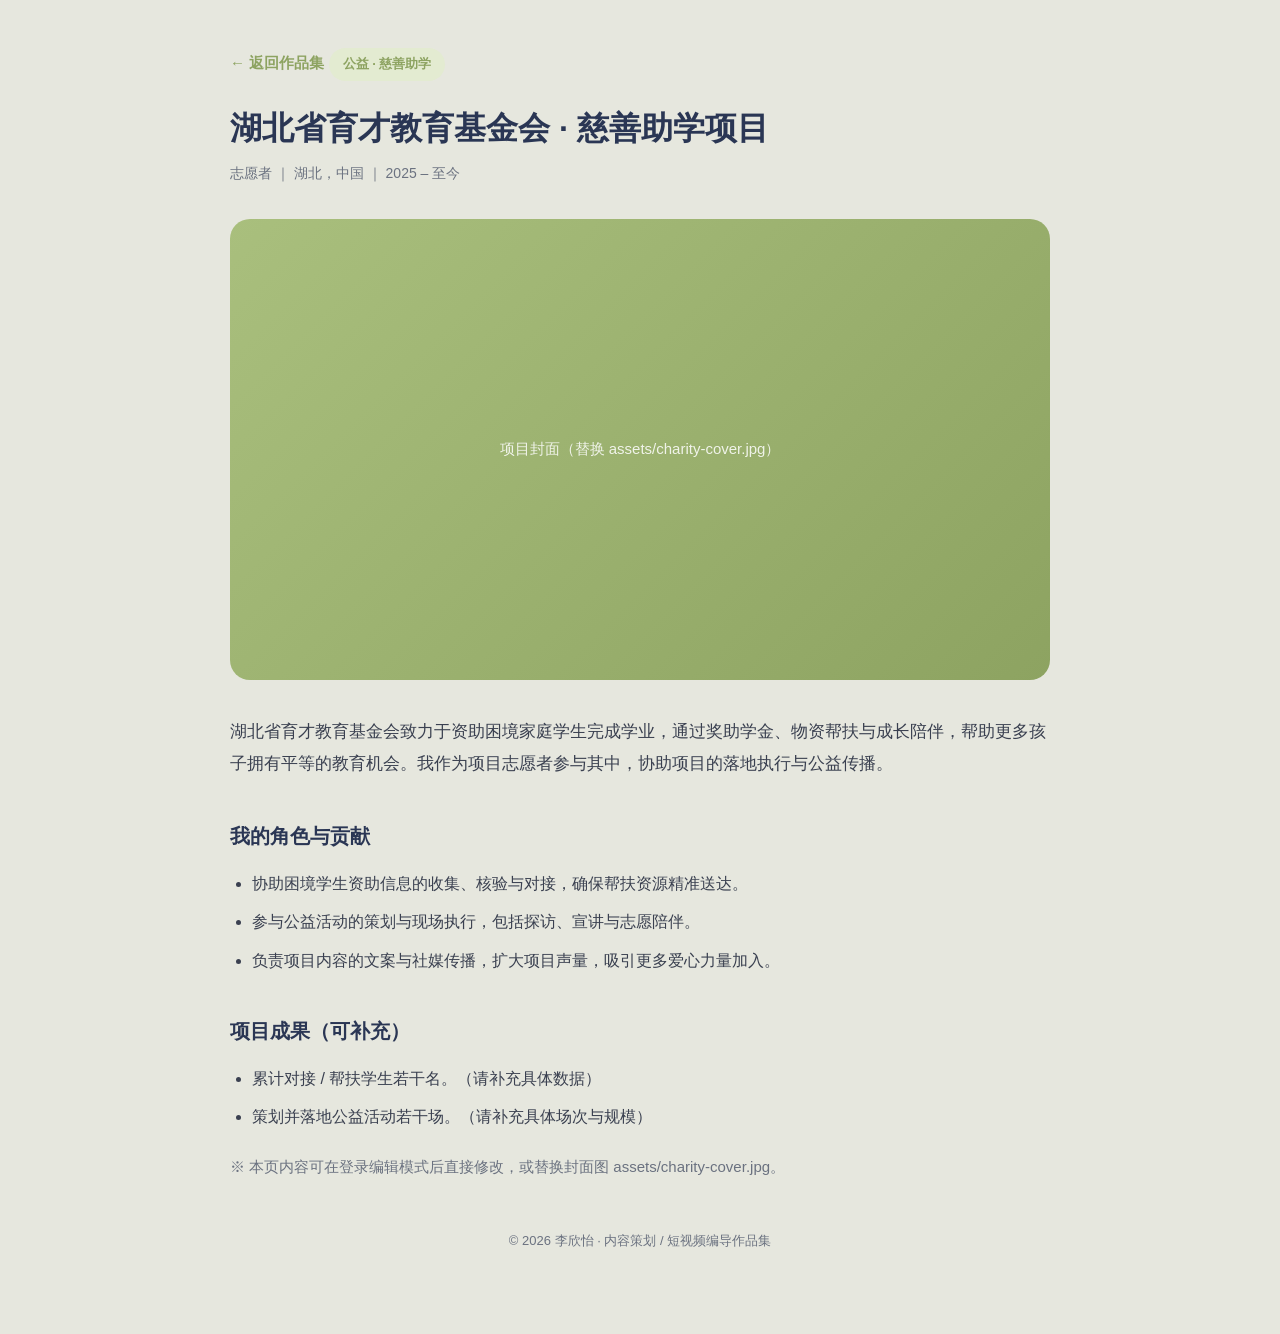
==== charity-detail.html @ 7fabc166 "Update charity-detail.html" ====
<!DOCTYPE html>
<html lang="zh-CN">
<head>
  <meta charset="UTF-8" />
  <meta name="viewport" content="width=device-width, initial-scale=1.0" />
  <title>慈善助学项目 · 湖北省育才教育基金会</title>
  <style>
    :root {
      --sage: #A9BF7D;
      --sage-dark: #8DA361;
      --sage-soft: #E3EBD1;
      --ink: #2A3654;
      --bg: #E6E7DE;
      --surface: #FFFFFF;
      --muted: #6B7280;
      --radius: 20px;
      --maxw: 820px;
    }
    * { box-sizing: border-box; margin: 0; padding: 0; }
    body {
      font-family: 'Noto Sans SC', -apple-system, BlinkMacSystemFont, 'PingFang SC', 'Microsoft YaHei', sans-serif;
      background: var(--bg); color: var(--ink); line-height: 1.9; padding: 48px 20px 80px;
    }
    .wrap { max-width: var(--maxw); margin: 0 auto; }
    .back {
      display: inline-flex; align-items: center; gap: 6px; color: var(--sage-dark);
      text-decoration: none; font-weight: 600; margin-bottom: 28px; font-size: 15px;
    }
    .back:hover { color: var(--ink); }
    .tag {
      display: inline-block; background: var(--sage-soft); color: var(--sage-dark);
      padding: 4px 14px; border-radius: 999px; font-size: 13px; font-weight: 700; margin-bottom: 16px;
    }
    h1 { font-family: 'Outfit', 'Montserrat', 'Noto Sans SC', sans-serif; font-size: 32px; line-height: 1.4; margin-bottom: 10px; }
    .meta { color: var(--muted); font-size: 14px; margin-bottom: 32px; }
    .cover {
      width: 100%; aspect-ratio: 16 / 9; border-radius: var(--radius); overflow: hidden;
      background: linear-gradient(135deg, var(--sage), var(--sage-dark)); margin-bottom: 36px;
      display: flex; align-items: center; justify-content: center; color: #fff; font-size: 15px;
    }
    .cover img { width: 100%; height: 100%; object-fit: cover; }
    p { font-size: 17px; color: #3a4050; margin-bottom: 20px; }
    h2 { font-size: 20px; margin: 36px 0 14px; color: var(--ink); }
    ul { padding-left: 22px; margin-bottom: 20px; }
    li { font-size: 16px; color: #3a4050; margin-bottom: 8px; }
    .footer { margin-top: 48px; text-align: center; color: var(--muted); font-size: 13px; }
  </style>
</head>
<body>
  <div class="wrap">
    <a class="back" href="index.html#experience">← 返回作品集</a>
    <span class="tag">公益 · 慈善助学</span>
    <h1>湖北省育才教育基金会 · 慈善助学项目</h1>
    <div class="meta">志愿者 ｜ 湖北，中国 ｜ 2025 – 至今</div>

    <div class="cover">
      <img src="assets/charity-cover.jpg" alt="慈善助学项目" onerror="this.style.display='none'" />
      <span style="opacity:.85">项目封面（替换 assets/charity-cover.jpg）</span>
    </div>

    <p>湖北省育才教育基金会致力于资助困境家庭学生完成学业，通过奖助学金、物资帮扶与成长陪伴，帮助更多孩子拥有平等的教育机会。我作为项目志愿者参与其中，协助项目的落地执行与公益传播。</p>

    <h2>我的角色与贡献</h2>
    <ul>
      <li>协助困境学生资助信息的收集、核验与对接，确保帮扶资源精准送达。</li>
      <li>参与公益活动的策划与现场执行，包括探访、宣讲与志愿陪伴。</li>
      <li>负责项目内容的文案与社媒传播，扩大项目声量，吸引更多爱心力量加入。</li>
    </ul>

    <h2>项目成果（可补充）</h2>
    <ul>
      <li>累计对接 / 帮扶学生若干名。（请补充具体数据）</li>
      <li>策划并落地公益活动若干场。（请补充具体场次与规模）</li>
    </ul>

    <p style="color:var(--muted);font-size:15px">※ 本页内容可在登录编辑模式后直接修改，或替换封面图 assets/charity-cover.jpg。</p>

    <div class="footer">© 2026 李欣怡 · 内容策划 / 短视频编导作品集</div>
  </div>
</body>
</html>
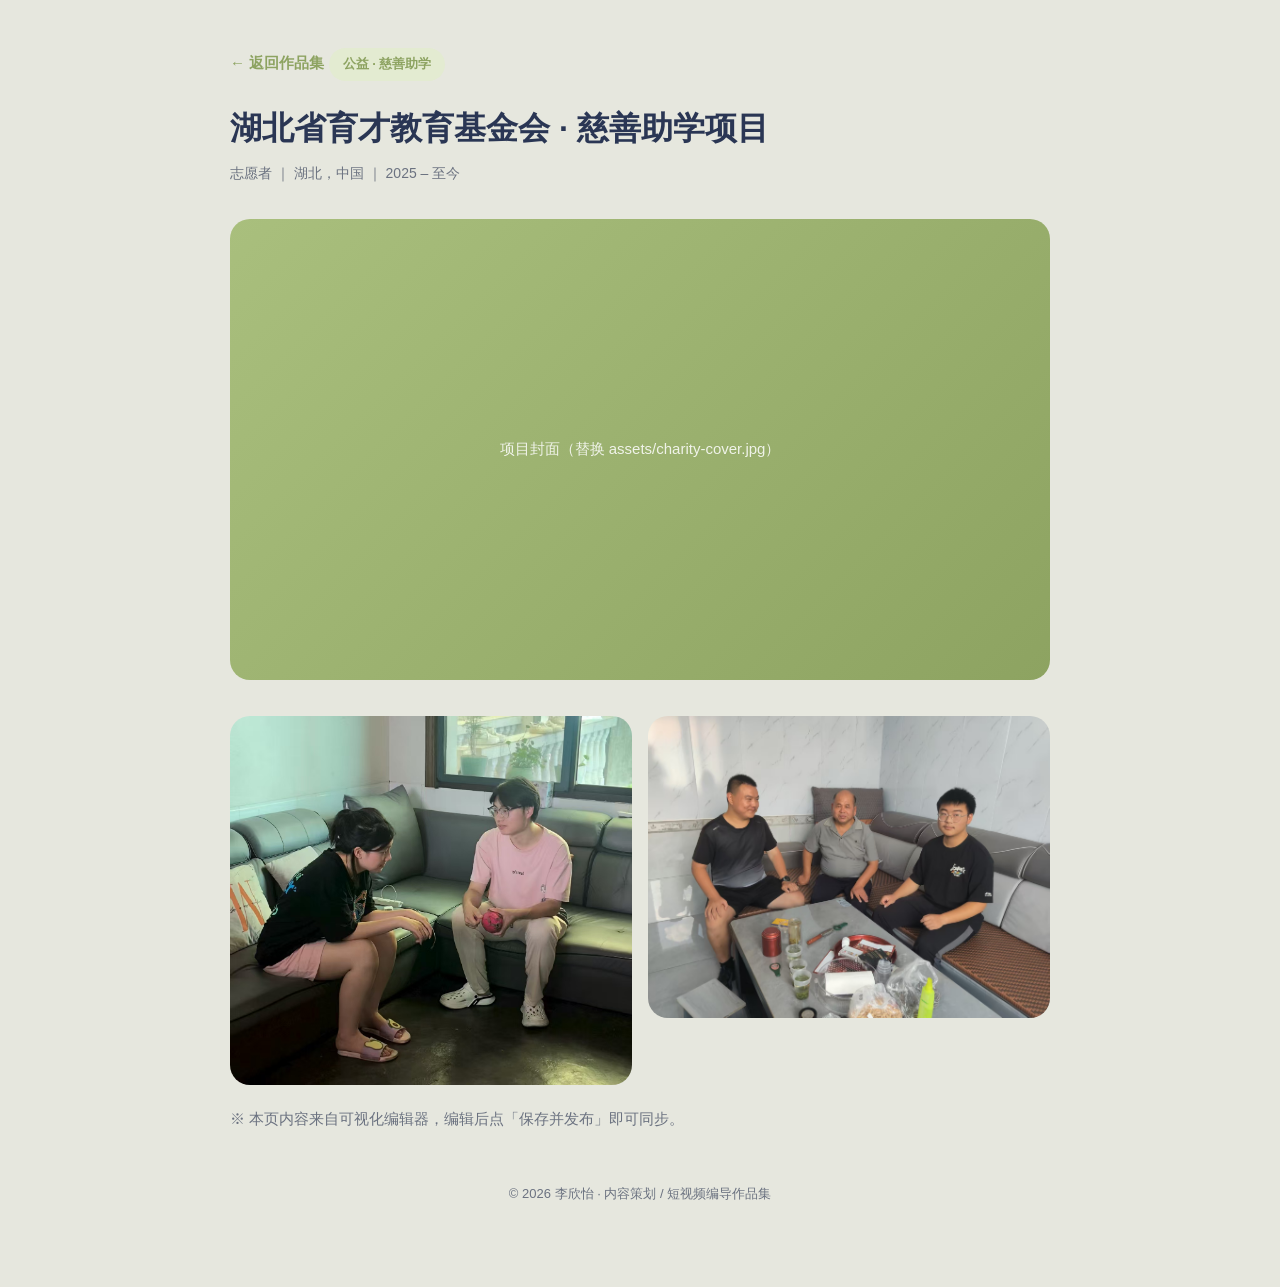
==== commit 99d7c8b5: "Update charity-detail.html" ====
--- a/charity-detail.html
+++ b/charity-detail.html
@@ -43,6 +43,11 @@
     h2 { font-size: 20px; margin: 36px 0 14px; color: var(--ink); }
     ul { padding-left: 22px; margin-bottom: 20px; }
     li { font-size: 16px; color: #3a4050; margin-bottom: 8px; }
+    .charity-text { font-size: 17px; color: #3a4050; margin-bottom: 20px; line-height: 1.9; }
+    .charity-gallery { display: grid; grid-template-columns: repeat(auto-fit, minmax(260px, 1fr)); gap: 16px; margin-bottom: 20px; }
+    .charity-img { width: 100%; border-radius: var(--radius); object-fit: cover; display: block; }
+    .charity-doc { display: inline-flex; align-items: center; gap: 6px; padding: 10px 16px; background: var(--sage-soft); color: var(--sage-dark); border-radius: 999px; text-decoration: none; font-weight: 600; margin-bottom: 20px; }
+    .charity-hint { color: var(--muted); font-size: 15px; margin-top: 12px; }
     .footer { margin-top: 48px; text-align: center; color: var(--muted); font-size: 13px; }
   </style>
 </head>
@@ -58,22 +63,62 @@
       <span style="opacity:.85">项目封面（替换 assets/charity-cover.jpg）</span>
     </div>
 
-    <p>湖北省育才教育基金会致力于资助困境家庭学生完成学业，通过奖助学金、物资帮扶与成长陪伴，帮助更多孩子拥有平等的教育机会。我作为项目志愿者参与其中，协助项目的落地执行与公益传播。</p>
+    <div id="charity-content"><p style="color:var(--muted)">加载中…</p></div>
 
-    <h2>我的角色与贡献</h2>
-    <ul>
-      <li>协助困境学生资助信息的收集、核验与对接，确保帮扶资源精准送达。</li>
-      <li>参与公益活动的策划与现场执行，包括探访、宣讲与志愿陪伴。</li>
-      <li>负责项目内容的文案与社媒传播，扩大项目声量，吸引更多爱心力量加入。</li>
-    </ul>
+    <script>
+      (function () {
+        const box = document.getElementById("charity-content");
+        function render(blocks) {
+          if (!Array.isArray(blocks) || !blocks.length) {
+            box.innerHTML = "<p class=\"charity-text\">暂无内容。</p>";
+            return;
+          }
+          box.innerHTML = "";
+          let gallery = null;
+          blocks.forEach(function (b) {
+            if (b.type === "text" || b.type === "heading") {
+              if (gallery) { box.appendChild(gallery); gallery = null; }
+              const el = document.createElement(b.type === "heading" ? "h2" : "p");
+              el.className = b.type === "heading" ? "" : "charity-text";
+              el.textContent = b.content || b.text || "";
+              box.appendChild(el);
+            } else if (b.type === "image") {
+              if (!gallery) {
+                gallery = document.createElement("div");
+                gallery.className = "charity-gallery";
+              }
+              const img = document.createElement("img");
+              img.className = "charity-img";
+              img.src = b.src || "";
+              img.alt = b.alt || "项目图片";
+              img.onerror = function () { this.style.display = "none"; };
+              gallery.appendChild(img);
+            } else if (b.type === "pdf") {
+              if (gallery) { box.appendChild(gallery); gallery = null; }
+              const a = document.createElement("a");
+              a.className = "charity-doc";
+              a.href = b.src || "#";
+              a.target = "_blank";
+              a.rel = "noopener";
+              a.textContent = "📎 " + (b.label || "PDF 文档");
+              box.appendChild(a);
+            }
+          });
+          if (gallery) box.appendChild(gallery);
+        }
+        fetch("content.json?t=" + Date.now(), { cache: "no-store" })
+          .then(function (r) { return r.json(); })
+          .then(function (data) {
+            const exp = (data.experience || []).find(function (e) { return e.id === "exp-yucai"; });
+            render(exp && exp.blocks ? exp.blocks : []);
+          })
+          .catch(function (err) {
+            box.innerHTML = '<p class="charity-text" style="color:var(--muted)">内容加载失败，请刷新重试。</p>';
+          });
+      })();
+    </script>
 
-    <h2>项目成果（可补充）</h2>
-    <ul>
-      <li>累计对接 / 帮扶学生若干名。（请补充具体数据）</li>
-      <li>策划并落地公益活动若干场。（请补充具体场次与规模）</li>
-    </ul>
-
-    <p style="color:var(--muted);font-size:15px">※ 本页内容可在登录编辑模式后直接修改，或替换封面图 assets/charity-cover.jpg。</p>
+    <p class="charity-hint">※ 本页内容来自可视化编辑器，编辑后点「保存并发布」即可同步。</p>
 
     <div class="footer">© 2026 李欣怡 · 内容策划 / 短视频编导作品集</div>
   </div>
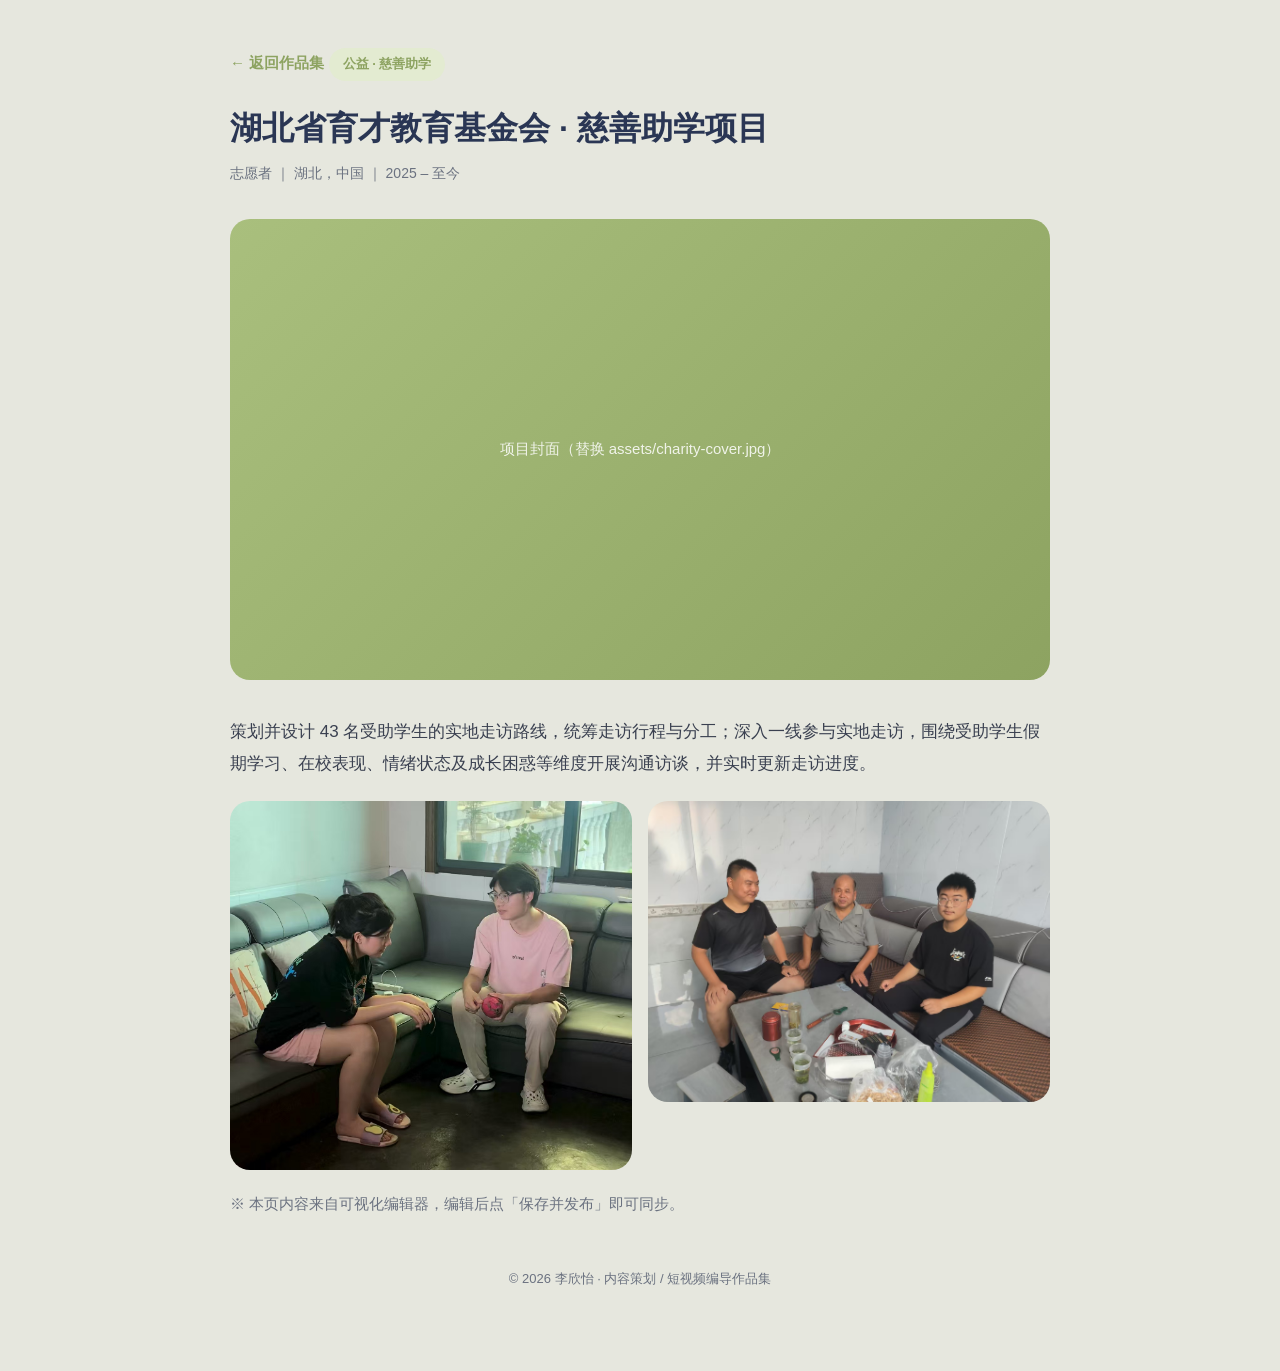
==== commit 878e22a7: "Update charity-detail.html" ====
--- a/charity-detail.html
+++ b/charity-detail.html
@@ -80,7 +80,7 @@
               if (gallery) { box.appendChild(gallery); gallery = null; }
               const el = document.createElement(b.type === "heading" ? "h2" : "p");
               el.className = b.type === "heading" ? "" : "charity-text";
-              el.textContent = b.content || b.text || "";
+              el.textContent = (b.type === "text" ? (b.html || b.content || b.text || "") : (b.text || b.content || ""));
               box.appendChild(el);
             } else if (b.type === "image") {
               if (!gallery) {
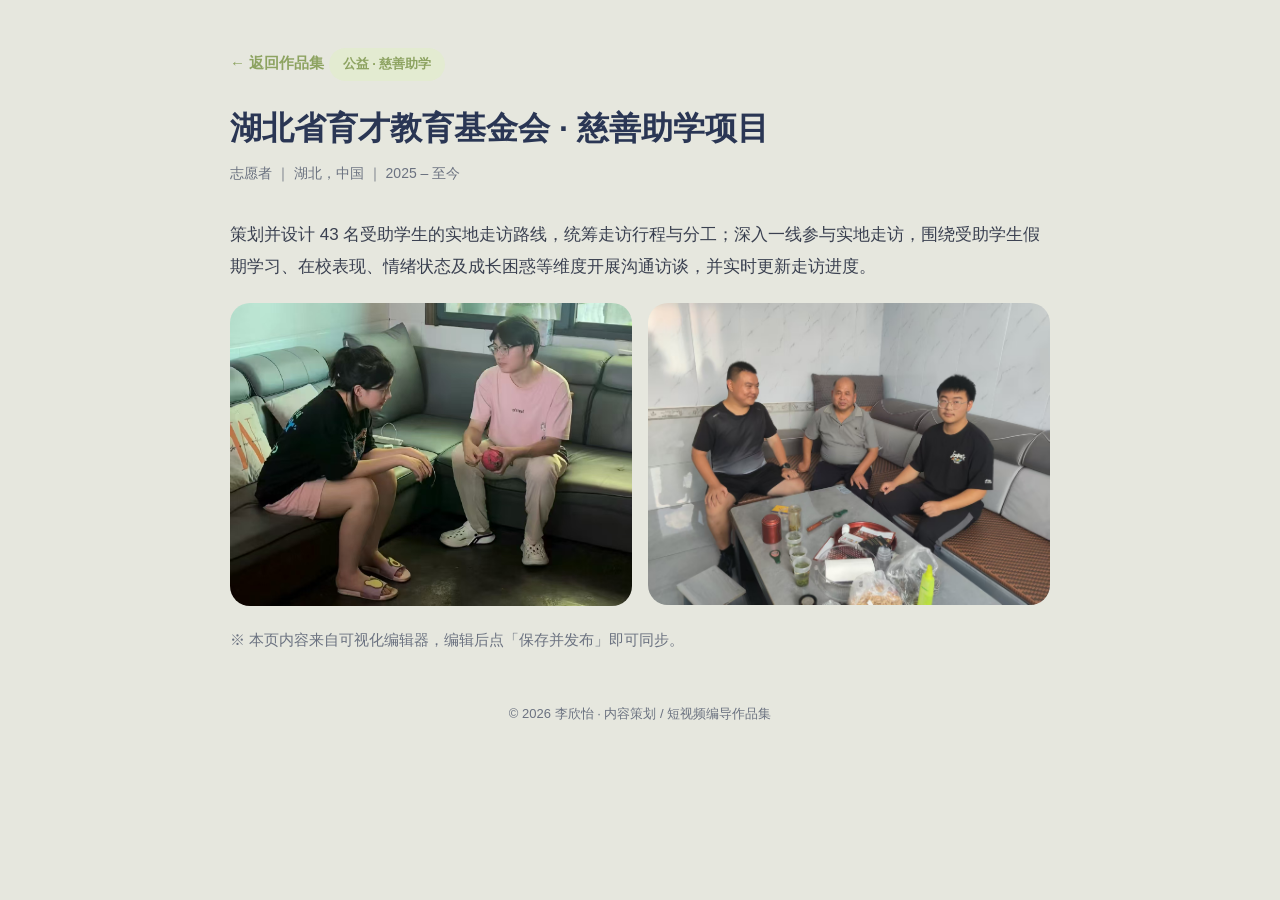
==== commit bda1c225: "Update charity-detail.html" ====
--- a/charity-detail.html
+++ b/charity-detail.html
@@ -57,11 +57,6 @@
     <span class="tag">公益 · 慈善助学</span>
     <h1>湖北省育才教育基金会 · 慈善助学项目</h1>
     <div class="meta">志愿者 ｜ 湖北，中国 ｜ 2025 – 至今</div>
-
-    <div class="cover">
-      <img src="assets/charity-cover.jpg" alt="慈善助学项目" onerror="this.style.display='none'" />
-      <span style="opacity:.85">项目封面（替换 assets/charity-cover.jpg）</span>
-    </div>
 
     <div id="charity-content"><p style="color:var(--muted)">加载中…</p></div>
 
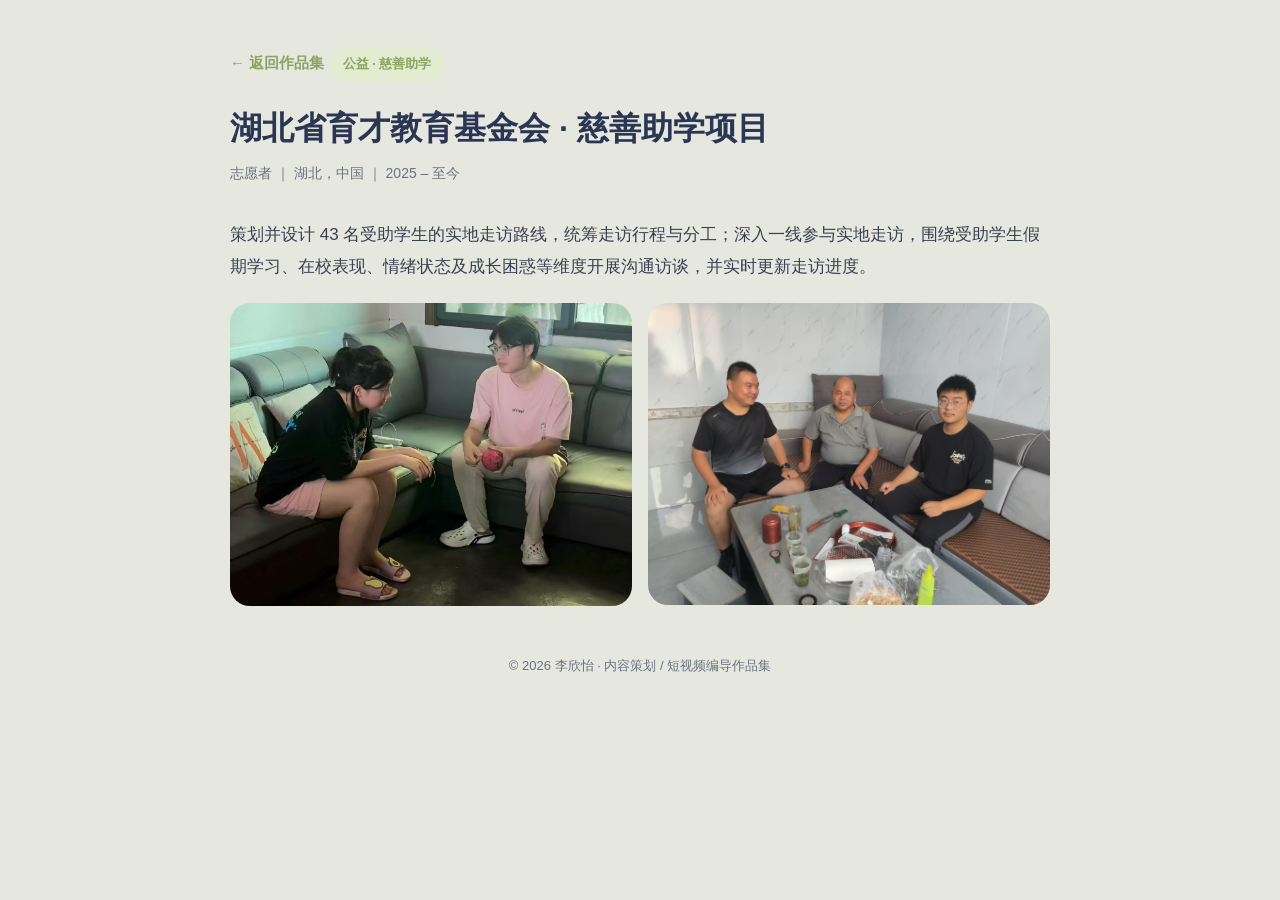
==== commit cadff1d0: "Update charity-detail.html" ====
--- a/charity-detail.html
+++ b/charity-detail.html
@@ -113,8 +113,6 @@
       })();
     </script>
 
-    <p class="charity-hint">※ 本页内容来自可视化编辑器，编辑后点「保存并发布」即可同步。</p>
-
     <div class="footer">© 2026 李欣怡 · 内容策划 / 短视频编导作品集</div>
   </div>
 </body>
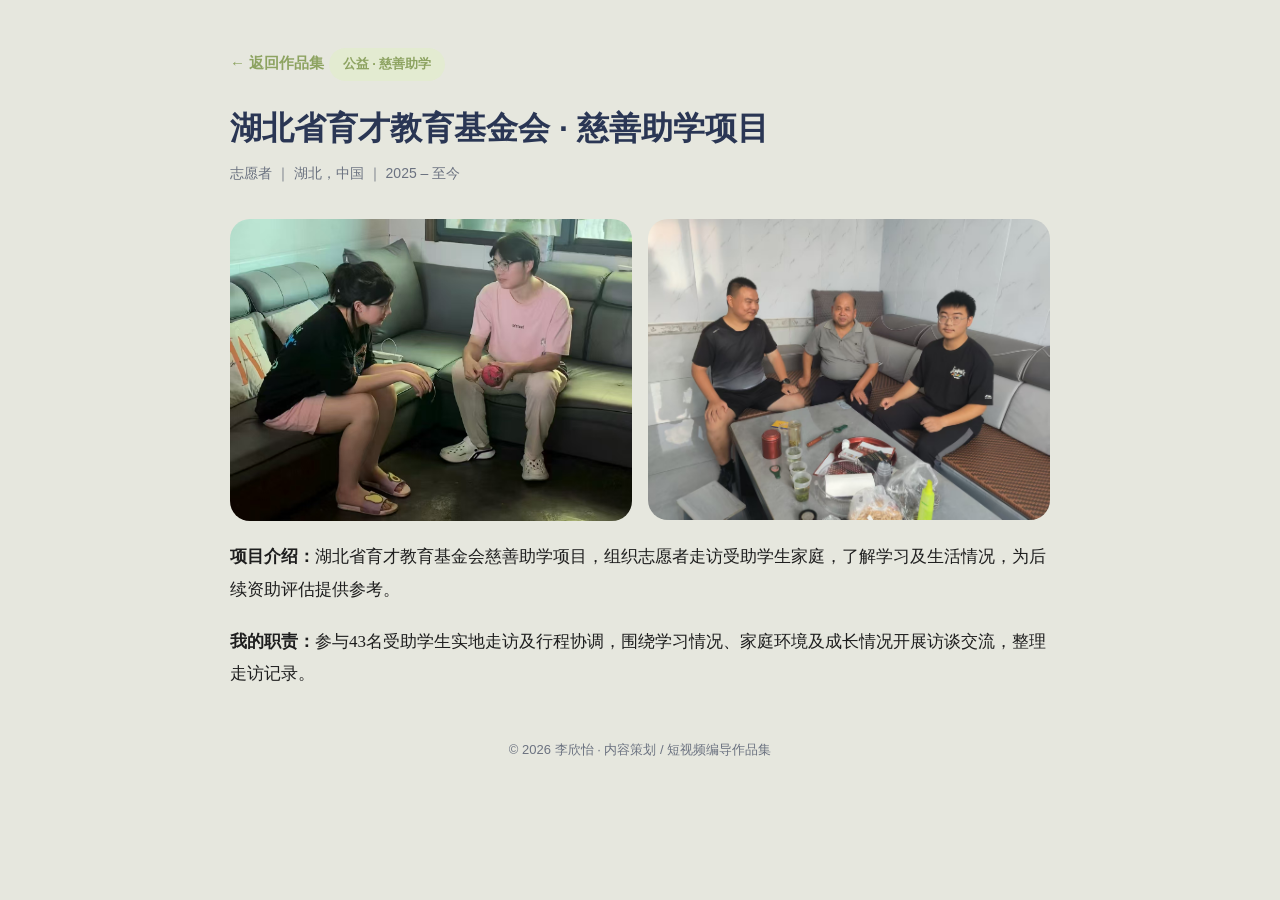
==== commit 349e900c: "Update charity-detail.html" ====
--- a/charity-detail.html
+++ b/charity-detail.html
@@ -1,119 +1,119 @@
-<!DOCTYPE html>
-<html lang="zh-CN">
-<head>
-  <meta charset="UTF-8" />
-  <meta name="viewport" content="width=device-width, initial-scale=1.0" />
-  <title>慈善助学项目 · 湖北省育才教育基金会</title>
-  <style>
-    :root {
-      --sage: #A9BF7D;
-      --sage-dark: #8DA361;
-      --sage-soft: #E3EBD1;
-      --ink: #2A3654;
-      --bg: #E6E7DE;
-      --surface: #FFFFFF;
-      --muted: #6B7280;
-      --radius: 20px;
-      --maxw: 820px;
-    }
-    * { box-sizing: border-box; margin: 0; padding: 0; }
-    body {
-      font-family: 'Noto Sans SC', -apple-system, BlinkMacSystemFont, 'PingFang SC', 'Microsoft YaHei', sans-serif;
-      background: var(--bg); color: var(--ink); line-height: 1.9; padding: 48px 20px 80px;
-    }
-    .wrap { max-width: var(--maxw); margin: 0 auto; }
-    .back {
-      display: inline-flex; align-items: center; gap: 6px; color: var(--sage-dark);
-      text-decoration: none; font-weight: 600; margin-bottom: 28px; font-size: 15px;
-    }
-    .back:hover { color: var(--ink); }
-    .tag {
-      display: inline-block; background: var(--sage-soft); color: var(--sage-dark);
-      padding: 4px 14px; border-radius: 999px; font-size: 13px; font-weight: 700; margin-bottom: 16px;
-    }
-    h1 { font-family: 'Outfit', 'Montserrat', 'Noto Sans SC', sans-serif; font-size: 32px; line-height: 1.4; margin-bottom: 10px; }
-    .meta { color: var(--muted); font-size: 14px; margin-bottom: 32px; }
-    .cover {
-      width: 100%; aspect-ratio: 16 / 9; border-radius: var(--radius); overflow: hidden;
-      background: linear-gradient(135deg, var(--sage), var(--sage-dark)); margin-bottom: 36px;
-      display: flex; align-items: center; justify-content: center; color: #fff; font-size: 15px;
-    }
-    .cover img { width: 100%; height: 100%; object-fit: cover; }
-    p { font-size: 17px; color: #3a4050; margin-bottom: 20px; }
-    h2 { font-size: 20px; margin: 36px 0 14px; color: var(--ink); }
-    ul { padding-left: 22px; margin-bottom: 20px; }
-    li { font-size: 16px; color: #3a4050; margin-bottom: 8px; }
-    .charity-text { font-size: 17px; color: #3a4050; margin-bottom: 20px; line-height: 1.9; }
-    .charity-gallery { display: grid; grid-template-columns: repeat(auto-fit, minmax(260px, 1fr)); gap: 16px; margin-bottom: 20px; }
-    .charity-img { width: 100%; border-radius: var(--radius); object-fit: cover; display: block; }
-    .charity-doc { display: inline-flex; align-items: center; gap: 6px; padding: 10px 16px; background: var(--sage-soft); color: var(--sage-dark); border-radius: 999px; text-decoration: none; font-weight: 600; margin-bottom: 20px; }
-    .charity-hint { color: var(--muted); font-size: 15px; margin-top: 12px; }
-    .footer { margin-top: 48px; text-align: center; color: var(--muted); font-size: 13px; }
-  </style>
-</head>
-<body>
-  <div class="wrap">
-    <a class="back" href="index.html#experience">← 返回作品集</a>
-    <span class="tag">公益 · 慈善助学</span>
-    <h1>湖北省育才教育基金会 · 慈善助学项目</h1>
-    <div class="meta">志愿者 ｜ 湖北，中国 ｜ 2025 – 至今</div>
-
-    <div id="charity-content"><p style="color:var(--muted)">加载中…</p></div>
-
-    <script>
-      (function () {
-        const box = document.getElementById("charity-content");
-        function render(blocks) {
-          if (!Array.isArray(blocks) || !blocks.length) {
-            box.innerHTML = "<p class=\"charity-text\">暂无内容。</p>";
-            return;
-          }
-          box.innerHTML = "";
-          let gallery = null;
-          blocks.forEach(function (b) {
-            if (b.type === "text" || b.type === "heading") {
-              if (gallery) { box.appendChild(gallery); gallery = null; }
-              const el = document.createElement(b.type === "heading" ? "h2" : "p");
-              el.className = b.type === "heading" ? "" : "charity-text";
-              el.textContent = (b.type === "text" ? (b.html || b.content || b.text || "") : (b.text || b.content || ""));
-              box.appendChild(el);
-            } else if (b.type === "image") {
-              if (!gallery) {
-                gallery = document.createElement("div");
-                gallery.className = "charity-gallery";
-              }
-              const img = document.createElement("img");
-              img.className = "charity-img";
-              img.src = b.src || "";
-              img.alt = b.alt || "项目图片";
-              img.onerror = function () { this.style.display = "none"; };
-              gallery.appendChild(img);
-            } else if (b.type === "pdf") {
-              if (gallery) { box.appendChild(gallery); gallery = null; }
-              const a = document.createElement("a");
-              a.className = "charity-doc";
-              a.href = b.src || "#";
-              a.target = "_blank";
-              a.rel = "noopener";
-              a.textContent = "📎 " + (b.label || "PDF 文档");
-              box.appendChild(a);
-            }
-          });
-          if (gallery) box.appendChild(gallery);
-        }
-        fetch("content.json?t=" + Date.now(), { cache: "no-store" })
-          .then(function (r) { return r.json(); })
-          .then(function (data) {
-            const exp = (data.experience || []).find(function (e) { return e.id === "exp-yucai"; });
-            render(exp && exp.blocks ? exp.blocks : []);
-          })
-          .catch(function (err) {
-            box.innerHTML = '<p class="charity-text" style="color:var(--muted)">内容加载失败，请刷新重试。</p>';
-          });
-      })();
-    </script>
-
-    <div class="footer">© 2026 李欣怡 · 内容策划 / 短视频编导作品集</div>
-  </div>
-</body>
-</html>
+<!DOCTYPE html>
+<html lang="zh-CN">
+<head>
+  <meta charset="UTF-8" />
+  <meta name="viewport" content="width=device-width, initial-scale=1.0" />
+  <title>慈善助学项目 · 湖北省育才教育基金会</title>
+  <style>
+    :root {
+      --sage: #A9BF7D;
+      --sage-dark: #8DA361;
+      --sage-soft: #E3EBD1;
+      --ink: #2A3654;
+      --bg: #E6E7DE;
+      --surface: #FFFFFF;
+      --muted: #6B7280;
+      --radius: 20px;
+      --maxw: 820px;
+    }
+    * { box-sizing: border-box; margin: 0; padding: 0; }
+    body {
+      font-family: 'Noto Sans SC', -apple-system, BlinkMacSystemFont, 'PingFang SC', 'Microsoft YaHei', sans-serif;
+      background: var(--bg); color: var(--ink); line-height: 1.9; padding: 48px 20px 80px;
+    }
+    .wrap { max-width: var(--maxw); margin: 0 auto; }
+    .back {
+      display: inline-flex; align-items: center; gap: 6px; color: var(--sage-dark);
+      text-decoration: none; font-weight: 600; margin-bottom: 28px; font-size: 15px;
+    }
+    .back:hover { color: var(--ink); }
+    .tag {
+      display: inline-block; background: var(--sage-soft); color: var(--sage-dark);
+      padding: 4px 14px; border-radius: 999px; font-size: 13px; font-weight: 700; margin-bottom: 16px;
+    }
+    h1 { font-family: 'Outfit', 'Montserrat', 'Noto Sans SC', sans-serif; font-size: 32px; line-height: 1.4; margin-bottom: 10px; }
+    .meta { color: var(--muted); font-size: 14px; margin-bottom: 32px; }
+    .cover {
+      width: 100%; aspect-ratio: 16 / 9; border-radius: var(--radius); overflow: hidden;
+      background: linear-gradient(135deg, var(--sage), var(--sage-dark)); margin-bottom: 36px;
+      display: flex; align-items: center; justify-content: center; color: #fff; font-size: 15px;
+    }
+    .cover img { width: 100%; height: 100%; object-fit: cover; }
+    p { font-size: 17px; color: #3a4050; margin-bottom: 20px; }
+    h2 { font-size: 20px; margin: 36px 0 14px; color: var(--ink); }
+    ul { padding-left: 22px; margin-bottom: 20px; }
+    li { font-size: 16px; color: #3a4050; margin-bottom: 8px; }
+    .charity-text { font-size: 17px; color: #3a4050; margin-bottom: 20px; line-height: 1.9; }
+    .charity-gallery { display: grid; grid-template-columns: repeat(auto-fit, minmax(260px, 1fr)); gap: 16px; margin-bottom: 20px; }
+    .charity-img { width: 100%; border-radius: var(--radius); object-fit: cover; display: block; }
+    .charity-doc { display: inline-flex; align-items: center; gap: 6px; padding: 10px 16px; background: var(--sage-soft); color: var(--sage-dark); border-radius: 999px; text-decoration: none; font-weight: 600; margin-bottom: 20px; }
+    .charity-hint { color: var(--muted); font-size: 15px; margin-top: 12px; }
+    .footer { margin-top: 48px; text-align: center; color: var(--muted); font-size: 13px; }
+  </style>
+</head>
+<body>
+  <div class="wrap">
+    <a class="back" href="index.html#experience">← 返回作品集</a>
+    <span class="tag">公益 · 慈善助学</span>
+    <h1>湖北省育才教育基金会 · 慈善助学项目</h1>
+    <div class="meta">志愿者 ｜ 湖北，中国 ｜ 2025 – 至今</div>
+
+    <div id="charity-content"><p style="color:var(--muted)">加载中…</p></div>
+
+    <script>
+      (function () {
+        const box = document.getElementById("charity-content");
+        function render(blocks) {
+          if (!Array.isArray(blocks) || !blocks.length) {
+            box.innerHTML = "<p class=\"charity-text\">暂无内容。</p>";
+            return;
+          }
+          box.innerHTML = "";
+          let gallery = null;
+          blocks.forEach(function (b) {
+            if (b.type === "text" || b.type === "heading") {
+              if (gallery) { box.appendChild(gallery); gallery = null; }
+              const el = document.createElement(b.type === "heading" ? "h2" : "p");
+              el.className = b.type === "heading" ? "" : "charity-text";
+              el.innerHTML = (b.type === "text" ? (b.html || b.content || b.text || "") : (b.text || b.content || ""));
+              box.appendChild(el);
+            } else if (b.type === "image") {
+              if (!gallery) {
+                gallery = document.createElement("div");
+                gallery.className = "charity-gallery";
+              }
+              const img = document.createElement("img");
+              img.className = "charity-img";
+              img.src = b.src || "";
+              img.alt = b.alt || "项目图片";
+              img.onerror = function () { this.style.display = "none"; };
+              gallery.appendChild(img);
+            } else if (b.type === "pdf") {
+              if (gallery) { box.appendChild(gallery); gallery = null; }
+              const a = document.createElement("a");
+              a.className = "charity-doc";
+              a.href = b.src || "#";
+              a.target = "_blank";
+              a.rel = "noopener";
+              a.textContent = "📎 " + (b.label || "PDF 文档");
+              box.appendChild(a);
+            }
+          });
+          if (gallery) box.appendChild(gallery);
+        }
+        fetch("content.json?t=" + Date.now(), { cache: "no-store" })
+          .then(function (r) { return r.json(); })
+          .then(function (data) {
+            const exp = (data.experience || []).find(function (e) { return e.id === "exp-yucai"; });
+            render(exp && exp.blocks ? exp.blocks : []);
+          })
+          .catch(function (err) {
+            box.innerHTML = '<p class="charity-text" style="color:var(--muted)">内容加载失败，请刷新重试。</p>';
+          });
+      })();
+    </script>
+
+    <div class="footer">© 2026 李欣怡 · 内容策划 / 短视频编导作品集</div>
+  </div>
+</body>
+</html>
